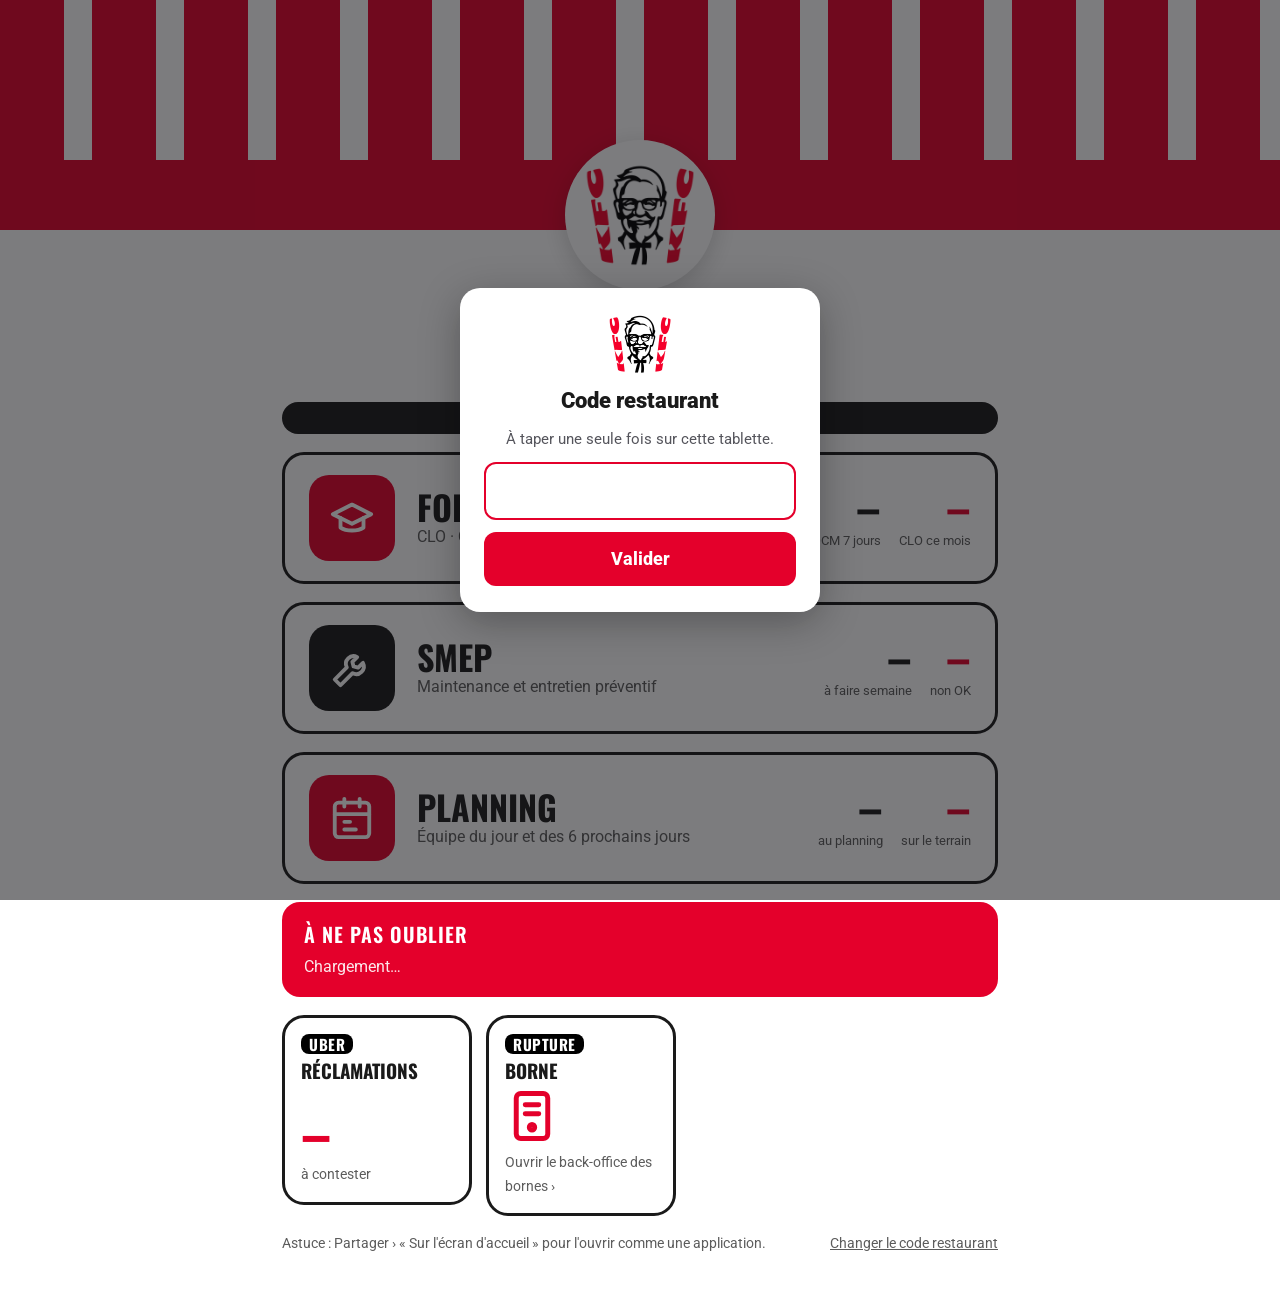
==== index.html @ d0f05116 "Accueil : messages centrés Co-Authored-By: Claude Opus 5.5 <noreply@anthropic.com> Claude-Session: h" ====
<!DOCTYPE html>
<html lang="fr">
<head>
<meta charset="utf-8">
<meta name="viewport" content="width=device-width, initial-scale=1, maximum-scale=1">
<title>Borderouge</title>
<link rel="manifest" href="manifest.webmanifest">
<meta name="theme-color" content="#e4002b">
<meta name="apple-mobile-web-app-capable" content="yes">
<meta name="mobile-web-app-capable" content="yes">
<meta name="apple-mobile-web-app-title" content="Borderouge">
<link rel="apple-touch-icon" href="icon-192.png">
<link rel="icon" href="icon-192.png">
<link rel="preconnect" href="https://fonts.googleapis.com">
<link href="https://fonts.googleapis.com/css2?family=Oswald:wght@500;600;700&family=Roboto:wght@400;500;700&display=swap" rel="stylesheet">
<link rel="stylesheet" href="app.css?v=202611252130">
<style>
  :root { --red:#e4002b; --ink:#1a1a1a; --mut:#5c5c5c; }
  * { box-sizing:border-box; -webkit-tap-highlight-color:transparent; }
  body { margin:0; font:17px/1.4 Roboto, -apple-system, "Segoe UI", Arial, sans-serif; color:var(--ink); background:#fff; -webkit-font-smoothing:antialiased; min-height:100vh; }
  .top { height:230px; background:repeating-linear-gradient(90deg, var(--red) 0 64px, #fff 64px 92px); position:relative; display:flex; align-items:flex-end; justify-content:center; }
  .top::after { content:""; position:absolute; left:0; right:0; bottom:0; height:70px; background:var(--red); }
  .logo { position:relative; z-index:1; width:150px; height:150px; border-radius:50%; background:#fff; display:flex; align-items:center; justify-content:center; margin-bottom:-60px; box-shadow:0 6px 24px rgba(0,0,0,.18); }
  .logo img { width:112px; height:112px; object-fit:contain; }
  .ti { text-align:center; padding:74px 24px 6px; }
  .ti b { display:block; font-family:Oswald, "Arial Narrow", sans-serif; font-weight:700; font-size:44px; text-transform:uppercase; letter-spacing:1px; line-height:1.1; }
  .ti span { color:var(--mut); font-size:16px; }
  main { max-width:760px; margin:0 auto; padding:20px 22px 50px; display:flex; flex-direction:column; gap:18px; }
  .tile { display:flex; align-items:center; gap:22px; background:#fff; border:3px solid var(--ink); border-radius:22px; padding:20px 24px; text-decoration:none; color:inherit; }
  .tile:active { transform:scale(.985); }
  .ic { width:86px; height:86px; border-radius:20px; background:var(--red); display:flex; align-items:center; justify-content:center; flex:none; }
  .ic.k { background:var(--ink); }
  .tx { flex:1; min-width:0; }
  .tx b { display:block; font-family:Oswald, sans-serif; font-weight:700; font-size:34px; text-transform:uppercase; line-height:1.1; }
  .tx span { color:var(--mut); font-size:16px; }
  .nums { display:flex; gap:18px; text-align:right; }
  .nums div b { display:block; font-family:Oswald, sans-serif; font-weight:700; font-size:44px; line-height:1; }
  .nums div span { font-size:13px; color:var(--mut); white-space:nowrap; }
  .nums .r b { color:var(--red); }
  .rem { background:var(--red); color:#fff; border-radius:18px; padding:18px 22px; display:flex; flex-direction:column; gap:8px; }
  .rem h2 { margin:0; font-family:Oswald, sans-serif; font-weight:600; font-size:20px; text-transform:uppercase; letter-spacing:1px; }
  .rem a { color:#fff; text-decoration:none; font-size:16px; display:flex; gap:10px; justify-content:space-between; }
  .rem a i { font-style:normal; font-size:12px; font-weight:700; background:rgba(255,255,255,.2); border-radius:8px; padding:2px 7px; align-self:center; text-transform:uppercase; flex:none; }
  .rem .vide { opacity:.9; font-size:16px; }
  .foot { color:var(--mut); font-size:14px; display:flex; justify-content:space-between; gap:12px; flex-wrap:wrap; }
  .foot button { font:inherit; font-size:14px; background:none; border:0; color:var(--mut); text-decoration:underline; padding:0; }
  .ca { background:var(--ink); color:#fff; border-radius:22px; padding:16px 22px; display:flex; align-items:center; gap:18px; flex-wrap:wrap; }
  .ca .big { flex:1; min-width:200px; }
  .ca .big span, .ca .hi span { display:block; font-size:13px; text-transform:uppercase; letter-spacing:1px; color:#bdbdbd; font-weight:700; }
  .ca .big b { font-family:Oswald, sans-serif; font-weight:700; font-size:50px; line-height:1.05; }
  .ca .big i { font-style:normal; font-size:15px; color:#e6e6e6; display:block; }
  .ca .hi { border-left:2px solid #444; padding-left:18px; }
  .ca .hi b { font-family:Oswald, sans-serif; font-weight:600; font-size:30px; line-height:1.1; }
  .ca .hi i { font-style:normal; font-size:14px; display:block; }
  .ca .up { color:#5fd38a; } .ca .dn { color:#ff7d8f; }
  .ca { cursor:pointer; }
  .ca .more { flex-basis:100%; font-size:13px; color:#bdbdbd; margin-top:-6px; }
  .ca .hrs { flex-basis:100%; display:grid; grid-template-columns:1fr; max-width:560px; gap:4px; border-top:2px solid #444; padding-top:12px; }
  .ca .hrs div { display:grid; grid-template-columns:44px 1fr; align-items:center; gap:8px; font-size:15px; }
  .ca .hrs div b { font-family:Oswald, sans-serif; font-weight:600; font-size:17px; }
  .ca .hrs div span { position:relative; height:22px; display:flex; align-items:center; }
  .ca .hrs div span i { position:absolute; left:0; top:3px; bottom:3px; background:#3a3a3a; border-radius:4px; }
  .ca .hrs div span em { position:relative; font-style:normal; font-weight:700; padding-left:6px; }
  .ca .hrs div.now b { color:var(--red); } .ca .hrs div.now span i { background:var(--red); }
  .msgs { background:#fff; border:3px solid var(--ink); border-radius:22px; overflow:hidden; }
  .msgs .mh { background:var(--ink); color:#fff; font-family:Oswald, sans-serif; font-weight:600; text-transform:uppercase; letter-spacing:1px; font-size:15px; padding:8px 18px; }
  .msgs .m { padding:12px 18px; font-size:18px; line-height:1.35; border-top:1px solid var(--line); white-space:pre-wrap; text-align:center; }
  .msgs .m:first-child { border-top:0; }
  .msgs .m.imp { background:#fdebee; color:#8a0016; font-weight:700; border-left:8px solid var(--red); }
  .msgs .m.imp::before { content:"⚠ "; }
  .minis { display:grid; grid-template-columns:repeat(auto-fill, minmax(190px, 1fr)); gap:14px; }
  .mini { aspect-ratio:1 / 1; gap:8px; border:3px solid var(--ink); border-radius:22px; padding:16px; display:flex; flex-direction:column; justify-content:space-between; background:#fff; cursor:pointer; text-align:left; font:inherit; color:inherit; }
  .mini:active { transform:scale(.98); }
  a.mini { text-decoration:none; }
  .mini { min-width:0; }
  .minis { grid-template-columns:repeat(auto-fill, minmax(170px, 190px)); }
  .mini .lg { display:flex; flex-direction:column; align-items:flex-start; gap:6px; font-family:Oswald, sans-serif; font-weight:700; font-size:19px; line-height:1.1; text-transform:uppercase; max-width:100%; }
  @media (max-width:380px) { .mini .lg { font-size:15px; letter-spacing:0; } .mini .lg em { font-size:13px; } }
  .mini .lg em { font-style:normal; background:#000; color:#fff; border-radius:8px; padding:2px 8px; font-size:15px; letter-spacing:.5px; }
  .mini b { font-family:Oswald, sans-serif; font-weight:700; font-size:54px; line-height:1; }
  .mini b.r { color:var(--red); }
  .mini span { font-size:14px; color:var(--mut); }
  .ov { position:fixed; inset:0; background:rgba(0,0,0,.45); z-index:50; display:flex; justify-content:center; align-items:flex-start; overflow:auto; padding:24px 14px; }
  .ov[hidden] { display:none; }
  .ov .pn { background:#fff; border-radius:22px; max-width:900px; width:100%; overflow:hidden; }
  .ov .hd { background:#000; color:#fff; padding:14px 20px; display:flex; align-items:center; gap:12px; position:sticky; top:0; }
  .ov .hd b { font-family:Oswald, sans-serif; font-size:24px; text-transform:uppercase; flex:1; }
  .ov .hd button { font:inherit; font-size:28px; line-height:1; background:none; border:0; color:#fff; cursor:pointer; }
  .ov .sb { padding:12px 20px 0; color:var(--mut); font-size:14px; }
  .ov .cards { padding:12px 20px 20px; display:grid; grid-template-columns:repeat(auto-fill, minmax(250px, 1fr)); gap:12px; }
  .cd { border:2px solid #cfcfcf; border-radius:14px; overflow:hidden; }
  .cd .h { background:#f1f1f1; border-left:6px solid var(--red); padding:8px 12px; display:flex; align-items:baseline; justify-content:space-between; gap:8px; }
  .cd .h b { font-family:Oswald, sans-serif; font-size:28px; letter-spacing:1px; }
  .cd .h span { font-size:13px; color:#555; text-align:right; }
  .cd ul { margin:0; padding:10px 12px 12px 30px; font-size:16px; line-height:1.35; }
  .cd .k { font-size:12px; color:var(--mut); padding:0 12px 10px; }
  .cd .k.urg { color:var(--red); font-weight:700; }
  .cd { cursor:pointer; position:relative; }
  .cd:active { transform:scale(.985); }
  .cd .ph { display:flex; align-items:center; gap:8px; margin:0 12px 12px; padding:9px 12px; border-radius:12px; background:var(--ink); color:#fff; font-weight:700; font-size:15px; }
  .cd .ph.ok { background:#137a37; } .cd .ph.att { background:#777; } .cd .ph.err { background:var(--red); }
  .cd .ph svg { flex:none; }
  .ov .vide { padding:30px; text-align:center; color:var(--mut); }
  @media (max-width:600px) { .ca .big b { font-size:40px; } .ca .hi { border-left:0; padding-left:0; } .minis { grid-template-columns:1fr 1fr; } .mini { padding:12px; } .mini b { font-size:40px; } .mini span { font-size:13px; } .top { height:180px; } .logo { width:120px; height:120px; } .logo img { width:90px; height:90px; } .nums { display:none; } .tx b { font-size:28px; } .ic { width:64px; height:64px; } }
</style>
<script src="config.js?v=202611252130"></script>
<script src="app.js?v=202611252130"></script>
</head>
<body>
<div class="top"><div class="logo"><img src="logo.png" alt="KFC"></div></div>
<div class="ti"><b>Borderouge</b><span id="date"></span></div>
<main>
  <section class="msgs" id="msgs" hidden></section>
  <section class="ca" id="ca" hidden></section>
  <a class="tile" href="formation.html">
    <div class="ic"><svg width="46" height="46" viewBox="0 0 24 24" fill="none" stroke="#fff" stroke-width="2" stroke-linecap="round" stroke-linejoin="round" aria-hidden="true"><path d="M22 10 12 5 2 10l10 5 10-5Z"/><path d="M6 12v5c3 2 9 2 12 0v-5"/></svg></div>
    <div class="tx"><b>Formation</b><span>CLO · QCM · suivi</span></div>
    <div class="nums"><div><b id="f-qcm">–</b><span>QCM 7 jours</span></div><div class="r"><b id="f-clo">–</b><span>CLO ce mois</span></div></div>
  </a>
  <a class="tile" href="smep.html">
    <div class="ic k"><svg width="46" height="46" viewBox="0 0 24 24" fill="none" stroke="#fff" stroke-width="2" stroke-linecap="round" stroke-linejoin="round" aria-hidden="true"><path d="M14.7 6.3a4 4 0 0 0-5.4 5.4L3 18l3 3 6.3-6.3a4 4 0 0 0 5.4-5.4l-2.5 2.5-2.4-.6-.6-2.4 2.5-2.5Z"/></svg></div>
    <div class="tx"><b>SMEP</b><span>Maintenance et entretien préventif</span></div>
    <div class="nums"><div><b id="s-sem">–</b><span>à faire semaine</span></div><div class="r"><b id="s-ko">–</b><span>non OK</span></div></div>
  </a>
  <a class="tile" href="planning.html">
    <div class="ic"><svg width="46" height="46" viewBox="0 0 24 24" fill="none" stroke="#fff" stroke-width="2" stroke-linecap="round" stroke-linejoin="round" aria-hidden="true"><rect x="3" y="4" width="18" height="18" rx="2"/><path d="M16 2v4M8 2v4M3 10h18M8 14h3M8 18h6"/></svg></div>
    <div class="tx"><b>Planning</b><span id="p-sous">Équipe du jour et des 6 prochains jours</span></div>
    <div class="nums"><div><b id="p-tot">–</b><span>au planning</span></div><div class="r"><b id="p-now">–</b><span>sur le terrain</span></div></div>
  </a>
  <section class="rem" aria-live="polite"><h2>À ne pas oublier</h2><div id="rem"><div class="vide">Chargement…</div></div></section>
  <div class="minis">
    <button type="button" class="mini" id="uber" title="Commandes Uber à refaire et photographier pour contester">
      <div class="lg"><em>Uber</em> Réclamations</div>
      <div><b class="r" id="u-n">–</b><br><span id="u-sous">à contester</span></div>
    </button>
    <a class="mini" href="http://10.97.57.79:53521/fr/Dashboard/Login" target="_blank" rel="noopener" title="Gestion des ruptures sur les bornes (fonctionne sur le wifi du restaurant)">
      <div class="lg"><em>Rupture</em> Borne</div>
      <div><svg width="54" height="54" viewBox="0 0 24 24" fill="none" stroke="#e4002b" stroke-width="2.2" stroke-linecap="round" stroke-linejoin="round" aria-hidden="true"><rect x="5" y="2" width="14" height="20" rx="2"/><path d="M9 7h6M9 11h6"/><circle cx="12" cy="17" r="1.2"/></svg><br><span>Ouvrir le back-office des bornes ›</span></div>
    </a>
  </div>
  <div class="ov" id="ov-uber" hidden><div class="pn" role="dialog" aria-label="Réclamations Uber à contester">
    <div class="hd"><b>Uber · commandes à refaire</b><button type="button" id="ov-x" aria-label="Fermer">×</button></div>
    <div class="sb" id="ov-sb"></div><div class="cards" id="ov-cards"></div>
    <input type="file" id="ov-cam" accept="image/*" capture="environment" hidden>
  </div></div>
  <div class="foot">
    <span>Astuce : Partager › « Sur l'écran d'accueil » pour l'ouvrir comme une application.</span>
    <button type="button" id="oubli">Changer le code restaurant</button>
  </div>
</main>
<script>
(function () {
  var MOIS = ['janvier', 'février', 'mars', 'avril', 'mai', 'juin', 'juillet', 'août', 'septembre', 'octobre', 'novembre', 'décembre'];
  var JOURS = ['Dimanche', 'Lundi', 'Mardi', 'Mercredi', 'Jeudi', 'Vendredi', 'Samedi'];
  function pad(n) { return (n < 10 ? '0' : '') + n; }
  function semaine(d) { var t = new Date(Date.UTC(d.getFullYear(), d.getMonth(), d.getDate())), j = t.getUTCDay() || 7; t.setUTCDate(t.getUTCDate() + 4 - j); var y0 = new Date(Date.UTC(t.getUTCFullYear(), 0, 1)); return t.getUTCFullYear() + '-W' + pad(Math.ceil(((t - y0) / 86400000 + 1) / 7)); }
  var now = new Date(), wk = semaine(now), ym = now.getFullYear() + '-' + pad(now.getMonth() + 1);
  document.getElementById('date').textContent = JOURS[now.getDay()] + ' ' + now.getDate() + ' ' + MOIS[now.getMonth()] + ' · semaine ' + (+wk.split('W')[1]);
  document.getElementById('oubli').onclick = function () { BR.oublierCode(); alert('Le code sera redemandé à la prochaine ouverture.'); };
  var REM = { smep: [], formation: [] };
  function el(t, c, x) { var e = document.createElement(t); if (c) e.className = c; if (x != null) e.textContent = x; return e; }
  function rendreRem() {
    var box = document.getElementById('rem'); box.innerHTML = '';
    var L = REM.smep.concat(REM.formation);
    if (!L.length) { box.append(el('div', 'vide', 'Rien de particulier.')); return; }
    L.slice(0, 6).forEach(function (r) { var a = el('a'); a.href = r.h; a.append(el('span', '', '• ' + r.t), el('i', '', r.src)); box.append(a); });
  }
  // SMEP : tâches de la semaine restantes, points non OK, aire de jeux, récurrentes du mois
  BR.charge('smep', 'getData', function (D) {
    var bon = function (r) { return r.res === 'OK' || r.st === 'Corrigé'; };
    var nc = function (code, per) { var L = D.rows.filter(function (r) { return r.code === code && r.p <= per; }).sort(function (a, b) { return a.p === b.p ? (a.ts < b.ts ? -1 : 1) : (a.p < b.p ? -1 : 1); }); var l = L[L.length - 1]; return !!(l && l.res === 'Non concerné'); };
    var restant = D.cat.H.filter(function (t) { return !nc(t.code, wk) && !D.rows.some(function (r) { return r.code === t.code && r.p === wk && bon(r); }); }).length;
    var ko = D.rows.filter(function (r) { return r.res === 'Pas OK' && r.st !== 'Corrigé'; });
    document.getElementById('s-sem').textContent = restant;
    document.getElementById('s-ko').textContent = ko.length;
    var R = ko.slice(-3).reverse().map(function (r) { return { t: r.app + ' : ' + r.t + ' — ' + (r.st || 'à traiter'), src: 'SMEP', h: 'smep.html' }; });
    if (!D.rows.some(function (r) { return r.f === 'Aire de jeux (mensuel)' && r.p === ym; }) && !(D.cat.A.length && D.cat.A.every(function (p) { return nc(p.code, ym); }))) R.push({ t: 'Aire de jeux : contrôle mensuel pas encore fait', src: 'SMEP', h: 'smep.html' });
    var m = now.getMonth() + 1, rec = D.rec.filter(function (r) { return r.mois.indexOf(m) >= 0 && !nc(r.code, ym) && !D.rows.some(function (x) { return x.code === r.code && x.p === ym && bon(x); }); });
    if (rec.length) R.push({ t: rec.length + ' tâche' + (rec.length > 1 ? 's' : '') + ' récurrente' + (rec.length > 1 ? 's' : '') + ' prévue' + (rec.length > 1 ? 's' : '') + ' ce mois', src: 'SMEP', h: 'smep.html' });
    REM.smep = R; rendreRem();
  }).catch(function (e) { document.getElementById('s-sem').textContent = '?'; REM.smep = [{ t: 'SMEP : ' + e.message, src: 'SMEP', h: 'smep.html' }]; rendreRem(); });
  // Formation : QCM des 7 derniers jours, CLO du mois, CLO commencées, QCM ratés
  function dFr(s) { var p = String(s).split('/'); return p.length === 3 ? new Date(+p[2] < 100 ? 2000 + +p[2] : +p[2], +p[1] - 1, +p[0]) : null; }
  BR.charge('formation', 'getInit', function (D) {
    var j7 = new Date(now); j7.setDate(j7.getDate() - 7);
    var q7 = (D.histQcm || []).filter(function (x) { var d = dFr(x.date); return d && d >= j7; });
    var cm = (D.hist || []).filter(function (x) { var d = dFr(x.date); return d && d.getMonth() === now.getMonth() && d.getFullYear() === now.getFullYear(); });
    document.getElementById('f-qcm').textContent = q7.length;
    document.getElementById('f-clo').textContent = cm.length;
    var R = (D.brouillons || []).slice(0, 2).map(function (b) { var p = b.cle.split('|'); return { t: 'CLO ' + p[2] + ' de ' + p[1] + ' ' + p[0] + ' commencée — à terminer', src: 'Formation', h: 'formation.html' }; });
    q7.filter(function (x) { return x.res === 'Raté'; }).slice(0, 2).forEach(function (x) { R.push({ t: 'QCM ' + x.qcm + ' raté par ' + x.prenom + ' ' + x.nom + ' (' + String(x.date).slice(0, 5) + ') — à repasser', src: 'Formation', h: 'formation.html' }); });
    REM.formation = R; rendreRem();
  }).catch(function (e) { document.getElementById('f-qcm').textContent = '?'; REM.formation = [{ t: 'Formation : ' + e.message, src: 'Formation', h: 'formation.html' }]; rendreRem(); });
  // CA du jour et réclamations Uber (envoyés par le TDB dans l'onglet « Infos app »)
  var EUR = function (v) { return Math.round(v).toLocaleString('fr-FR') + ' €'; }, PCT = function (a, b) { var p = (a / b - 1) * 100; return (p >= 0 ? '+' : '−') + Math.abs(p).toFixed(1).replace('.', ',') + ' %'; };
  var UB = [], OUV = false, INF = null;
  function rendreInfos(I) {
    INF = I;
    // messages du directeur (encart « Messages pour l'app » de l'accueil du TDB) : ceux du jour
    var tj = now.getFullYear() + '-' + pad(now.getMonth() + 1) + '-' + pad(now.getDate()), wd = ['dim', 'lun', 'mar', 'mer', 'jeu', 'ven', 'sam'][now.getDay()], mb = document.getElementById('msgs');
    var M = (I && I.msgs || []).filter(function (m) { return m.du <= tj && tj <= m.au && (!m.j || !m.j.length || m.j.indexOf(wd) >= 0); }).sort(function (a, b) { return (b.imp ? 1 : 0) - (a.imp ? 1 : 0); });
    mb.innerHTML = ''; mb.hidden = !M.length;
    if (M.length) { M.forEach(function (m) { mb.append(el('div', 'm' + (m.imp ? ' imp' : ''), m.t)); }); }
    var t = now.getFullYear() + '-' + pad(now.getMonth() + 1) + '-' + pad(now.getDate()), box = document.getElementById('ca');
    var C = I && I.ca && I.ca.date === t ? I.ca : null; box.innerHTML = ''; box.hidden = !C;
    if (C) {
      var g = el('div', 'big'); g.append(el('span', '', "CA prévu aujourd'hui"), el('b', '', C.prev != null ? EUR(C.prev) : '—'));
      if (C.n1) { var i = el('i', '', 'N-1 même jour : ' + EUR(C.n1) + (C.prev ? ' (' + PCT(C.prev, C.n1) + ')' : '')); g.append(i); }
      box.append(g);
      var H = C.hier || {}; if (H.ca != null) { var h = el('div', 'hi'); h.append(el('span', '', 'Hier, réalisé'), el('b', '', EUR(H.ca)));
        if (H.prev) { var x = el('i', H.ca >= H.prev ? 'up' : 'dn', (H.ca >= H.prev ? '▲ ' : '▼ ') + PCT(H.ca, H.prev) + ' vs prévu (' + EUR(H.prev) + ')'); h.append(x); }
        if (H.n1) h.append(el('i', '', PCT(H.ca, H.n1) + ' vs N-1'));
        box.append(h); }
      if (C.h && C.h.length) {
        box.append(el('div', 'more', OUV ? '▴ Masquer la répartition' : '▾ Touche pour voir le CA prévu heure par heure'));
        if (OUV) { var hr = el('div', 'hrs'), mx = Math.max.apply(null, C.h.map(function (x) { return x[1]; })), hn = new Date().getHours();
          C.h.forEach(function (x) { var r = el('div', +x[0] === hn ? 'now' : ''), sp = el('span'), i = el('i'); i.style.width = Math.round(x[1] / mx * 100) + '%'; sp.append(i, el('em', '', EUR(x[1]))); r.append(el('b', '', +x[0] + 'h'), sp); hr.append(r); });
          box.append(hr); }
      }
    }
    var R = I && I.recla ? I.recla.list || [] : []; UB = R;
    var tot = R.reduce(function (a, r) { return a + (r.m || 0); }, 0);
    document.getElementById('u-n').textContent = R.length;
    document.getElementById('u-sous').textContent = R.length ? 'à contester · ' + tot.toFixed(2).replace('.', ',') + ' € retenus' : 'rien à contester';
    document.getElementById('ov-sb').textContent = I && I.maj ? 'Liste envoyée par le TDB le ' + I.maj + (I.recla && I.recla.releve ? ' · relevé Uber du ' + I.recla.releve.split('-').reverse().join('/') : '') + '. La plus ancienne en premier. Touche une commande pour la photographier : la photo part dans le Drive (Réclamation UBER) avec le n° de commande.' : '';
  }
  function ouvrirUber() {
    var c = document.getElementById('ov-cards'), j0 = new Date(now.getFullYear(), now.getMonth(), now.getDate()); c.innerHTML = '';
    if (!UB.length) c.append(el('div', 'vide', 'Aucune réclamation à contester.'));
    UB.forEach(function (r) {
      var d = r.d.split('-'), cd = el('div', 'cd'), h = el('div', 'h');
      h.append(el('b', '', r.id), el('span', '', d[2] + '/' + d[1] + ' · ' + (r.h || '') + (r.m ? ' · ' + r.m.toFixed(2).replace('.', ',') + ' €' : '')));
      var ul = el('ul'); [].concat(r.b || []).forEach(function (x) { ul.append(el('li', '', x)); });
      var lim = new Date(+d[0], +d[1] - 1, +d[2] + 30), rest = Math.round((lim - j0) / 864e5);
      cd.append(h, ul, el('div', 'k' + (rest <= 5 ? ' urg' : ''), (r.k ? r.k + ' · ' : '') + (rest <= 0 ? 'dernier jour pour contester' : 'encore ' + rest + ' jour' + (rest > 1 ? 's' : '') + ' pour contester')));
      var ph = el('div', 'ph'); cd.append(ph); majPh(ph, r.id); cd.onclick = function () { photo(r.id, ph); };
      c.append(cd);
    });
    document.getElementById('ov-uber').hidden = false; document.body.style.overflow = 'hidden';
  }
  // Photo d'une commande refaite : appareil photo → réduite à 1600 px → script CLO LENBOR → Drive « Réclamation UBER » (titre = n° de commande)
  var CAM = '<svg width="20" height="20" viewBox="0 0 24 24" fill="none" stroke="currentColor" stroke-width="2" stroke-linecap="round" stroke-linejoin="round"><path d="M14.5 4h-5L7 7H4a2 2 0 0 0-2 2v9a2 2 0 0 0 2 2h16a2 2 0 0 0 2-2V9a2 2 0 0 0-2-2h-3l-2.5-3z"/><circle cx="12" cy="13" r="3.5"/></svg>';
  function nbPh(id) { try { return (JSON.parse(localStorage.getItem('br_photos') || '{}'))[id] || 0; } catch (e) { return 0; } }
  function addPh(id) { try { var o = JSON.parse(localStorage.getItem('br_photos') || '{}'); o[id] = (o[id] || 0) + 1; localStorage.setItem('br_photos', JSON.stringify(o)); } catch (e) {} }
  function majPh(ph, id, etat, txt) { var n = nbPh(id); ph.className = 'ph' + (etat ? ' ' + etat : n ? ' ok' : '');
    ph.innerHTML = CAM; ph.append(document.createTextNode(txt || (n ? n + ' photo' + (n > 1 ? 's' : '') + ' enregistrée' + (n > 1 ? 's' : '') + ' · en reprendre une' : 'Prendre la photo'))); }
  function reduire(f) { return new Promise(function (ok, ko) { var u = URL.createObjectURL(f), im = new Image();
    im.onload = function () { var k = Math.min(1, 1600 / Math.max(im.width, im.height)), c = document.createElement('canvas'); c.width = Math.round(im.width * k); c.height = Math.round(im.height * k);
      c.getContext('2d').drawImage(im, 0, 0, c.width, c.height); URL.revokeObjectURL(u); ok(c.toDataURL('image/jpeg', 0.82)); };
    im.onerror = function () { URL.revokeObjectURL(u); ko(new Error('photo illisible')); }; im.src = u; }); }
  function photo(id, ph) { if (ph.classList.contains('att')) return; var inp = document.getElementById('ov-cam'); inp.value = '';
    inp.onchange = function () { var f = inp.files && inp.files[0]; if (!f) return; majPh(ph, id, 'att', 'Envoi de la photo…');
      reduire(f).then(function (data) { return BR.srv('formation', 'enregistrerPhoto', { id: id, data: data }); })
        .then(function (r) { addPh(id); majPh(ph, id, 'ok', '✓ ' + (r && r.nom ? r.nom : 'Photo') + ' enregistrée dans le Drive'); setTimeout(function () { majPh(ph, id); }, 4000); })
        .catch(function (e) { majPh(ph, id, 'err', /Fonction inconnue/.test(e.message) ? 'Script CLO LENBOR à mettre à jour (photos)' : 'Pas enregistrée : ' + e.message + ' — touche pour réessayer'); }); };
    inp.click(); }
  function fermerUber() { document.getElementById('ov-uber').hidden = true; document.body.style.overflow = ''; }
  document.getElementById('ca').onclick = function () { OUV = !OUV; rendreInfos(INF); };
  document.getElementById('uber').onclick = ouvrirUber; document.getElementById('ov-x').onclick = fermerUber;
  document.getElementById('ov-uber').onclick = function (e) { if (e.target === this) fermerUber(); };
  // Planning (envoyé par le TDB) : personnes au planning aujourd'hui et sur le terrain maintenant
  BR.charge('formation', 'getPlanning', function (D) {
    rendreInfos(D.infos);
    var t = now.getFullYear() + '-' + pad(now.getMonth() + 1) + '-' + pad(now.getDate()), d = new Date(), m = d.getHours() * 60 + d.getMinutes(); if (m < 300) m += 1440;
    var J = (D.rows || []).filter(function (r) { return r.date === t && (r.statut === 'travail' || r.statut === 'Synergy'); });
    var hm = function (h, mi) { h = +h; return (h < 6 ? h + 24 : h) * 60 + +mi; };
    var sur = J.filter(function (r) { return r.statut !== 'Synergy' && String(r.h).split('/').some(function (s) { var x = s.match(/(\d{1,2}):(\d{2})\D+(\d{1,2}):(\d{2})/); if (!x) return false; var a = hm(x[1], x[2]), z = hm(x[3], x[4]); if (z <= a) z += 1440; return m >= a && m < z; }); });
    document.getElementById('p-tot').textContent = J.length; document.getElementById('p-now').textContent = sur.length;
    var E = J.filter(function (r) { return r.type === 'enca'; }).map(function (r) { return r.nom; });
    if (E.length) document.getElementById('p-sous').textContent = 'Encadrants : ' + E.join(', ');
  }).catch(function () { document.getElementById('p-tot').textContent = '?'; });
})();
</script>
</body>
</html>
---- app.css ----
/* Éléments communs ajoutés par app.js */
.br-home { display:inline-flex; align-items:center; justify-content:center; width:44px; height:44px; border-radius:12px; background:#f3f3f5; color:#111114; font-size:30px; font-weight:700; text-decoration:none; line-height:1; margin-right:-4px; flex:none; }
.br-home:active { background:#e4002b; color:#fff; }
#br-code { position:fixed; inset:0; background:rgba(17,17,20,.55); z-index:100; display:flex; align-items:center; justify-content:center; padding:20px; font-family:-apple-system, "Segoe UI", Roboto, Arial, sans-serif; }
#br-code form { background:#fff; border-radius:20px; padding:26px 24px; width:min(360px, 100%); display:flex; flex-direction:column; gap:12px; align-items:center; text-align:center; box-shadow:0 10px 40px rgba(0,0,0,.3); }
#br-code img { width:64px; }
#br-code b { font-size:22px; font-weight:900; }
#br-code p { margin:0; color:#55555c; font-size:15px; }
#br-code input { width:100%; font:inherit; font-size:22px; text-align:center; letter-spacing:4px; padding:12px; border:2px solid #e2e2e6; border-radius:12px; outline:none; }
#br-code input:focus { border-color:#e4002b; }
#br-code button { width:100%; font:inherit; font-size:18px; font-weight:800; padding:14px; border:0; border-radius:12px; background:#e4002b; color:#fff; }
@media print { .br-home, #br-code { display:none !important; } }
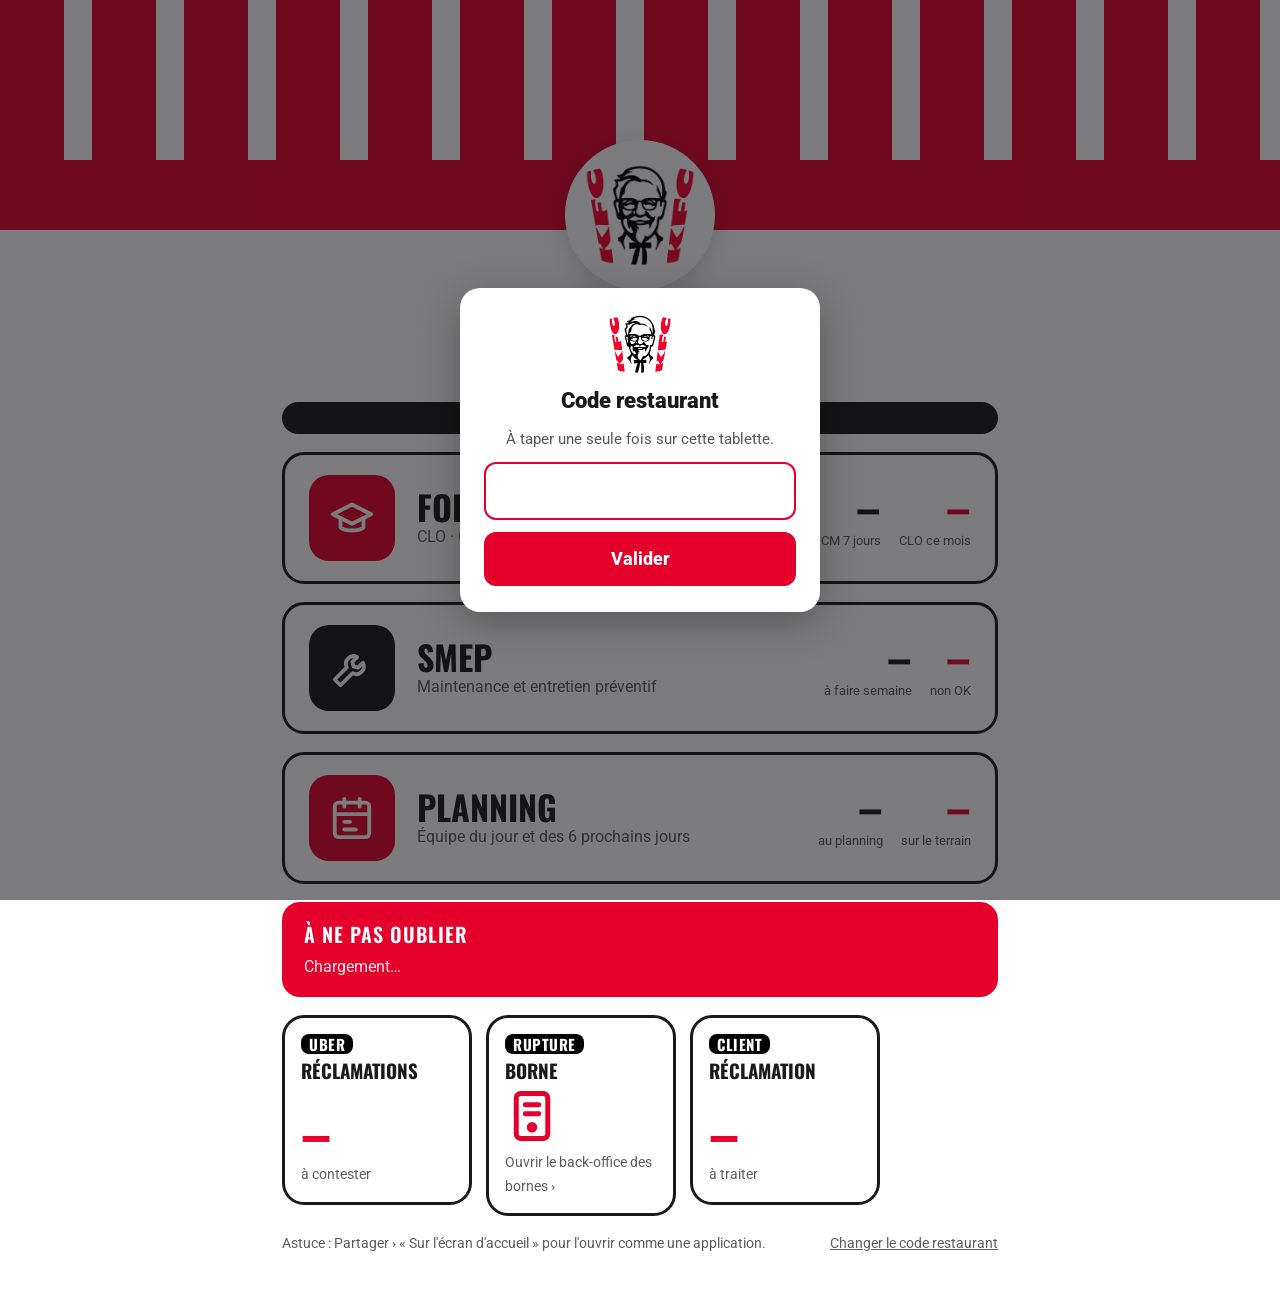
==== commit 34de8bda: "Réclamations clients : case sur l'accueil, saisie, liste et « client revenu » Co-Authored-By: Claude" ====
--- a/index.html
+++ b/index.html
@@ -137,6 +137,10 @@
       <div class="lg"><em>Rupture</em> Borne</div>
       <div><svg width="54" height="54" viewBox="0 0 24 24" fill="none" stroke="#e4002b" stroke-width="2.2" stroke-linecap="round" stroke-linejoin="round" aria-hidden="true"><rect x="5" y="2" width="14" height="20" rx="2"/><path d="M9 7h6M9 11h6"/><circle cx="12" cy="17" r="1.2"/></svg><br><span>Ouvrir le back-office des bornes ›</span></div>
     </a>
+    <a class="mini" href="reclamations.html" title="Réclamations des clients qui contactent le restaurant">
+      <div class="lg"><em>Client</em> Réclamation</div>
+      <div><b class="r" id="rc-n">–</b><br><span id="rc-sous">à traiter</span></div>
+    </a>
   </div>
   <div class="ov" id="ov-uber" hidden><div class="pn" role="dialog" aria-label="Réclamations Uber à contester">
     <div class="hd"><b>Uber · commandes à refaire</b><button type="button" id="ov-x" aria-label="Fermer">×</button></div>
@@ -258,6 +262,10 @@
   document.getElementById('ca').onclick = function () { OUV = !OUV; rendreInfos(INF); };
   document.getElementById('uber').onclick = ouvrirUber; document.getElementById('ov-x').onclick = fermerUber;
   document.getElementById('ov-uber').onclick = function (e) { if (e.target === this) fermerUber(); };
+  // Réclamations des clients : nombre à traiter (client pas encore revenu)
+  BR.charge('formation', 'getReclas', function (L) { var n = (L || []).filter(function (r) { return !r.revenu; }).length;
+    document.getElementById('rc-n').textContent = n; document.getElementById('rc-sous').textContent = n ? 'à traiter (client pas revenu)' : 'rien à traiter'; })
+    .catch(function () { document.getElementById('rc-n').textContent = '+'; document.getElementById('rc-sous').textContent = 'saisir une réclamation'; });
   // Planning (envoyé par le TDB) : personnes au planning aujourd'hui et sur le terrain maintenant
   BR.charge('formation', 'getPlanning', function (D) {
     rendreInfos(D.infos);
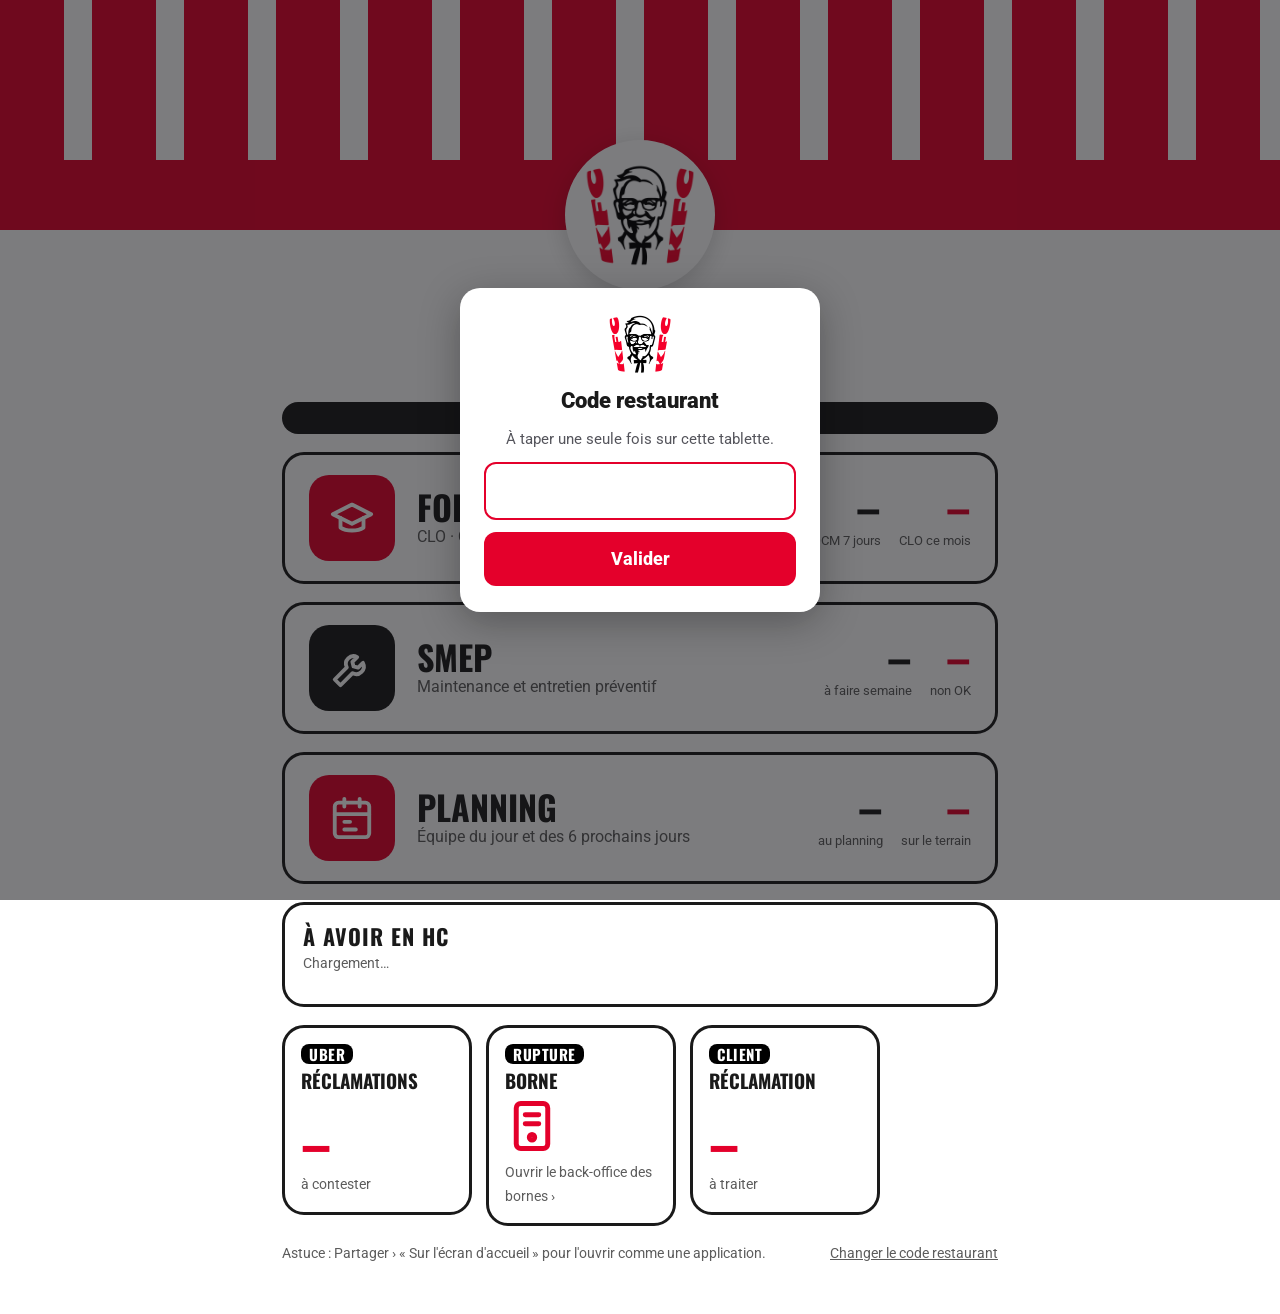
==== commit 901979d8: "Accueil : « À avoir en HC » (1 h 30, segments MMX) à la place de « À ne pas oublier » Co-Authored-By" ====
--- a/index.html
+++ b/index.html
@@ -42,6 +42,16 @@
   .rem a { color:#fff; text-decoration:none; font-size:16px; display:flex; gap:10px; justify-content:space-between; }
   .rem a i { font-style:normal; font-size:12px; font-weight:700; background:rgba(255,255,255,.2); border-radius:8px; padding:2px 7px; align-self:center; text-transform:uppercase; flex:none; }
   .rem .vide { opacity:.9; font-size:16px; }
+  .hc { background:#fff; border:3px solid var(--ink); border-radius:22px; padding:16px 18px 18px; }
+  .hc h2 { margin:0; font-family:Oswald, sans-serif; font-weight:700; font-size:22px; text-transform:uppercase; letter-spacing:1px; }
+  .hc-s { font-size:14px; color:var(--mut); margin:2px 0 12px; }
+  .hc-g { display:grid; grid-template-columns:repeat(5, 1fr); gap:10px; }
+  .hc-p { border-radius:14px; background:#f6f6f6; border-top:8px solid var(--c); padding:10px 8px 12px; text-align:center; }
+  .hc-p span { display:block; font-size:12.5px; font-weight:700; text-transform:uppercase; letter-spacing:.5px; color:#444; }
+  .hc-p b { display:block; font-family:Oswald, sans-serif; font-weight:700; font-size:44px; line-height:1.05; color:var(--ink); }
+  .hc-p em { display:block; font-style:normal; font-size:13px; color:#444; font-weight:700; }
+  .hc-p small { display:block; font-size:11.5px; color:var(--mut); }
+  @media (max-width:600px) { .hc-g { grid-template-columns:repeat(3, 1fr); } .hc-p b { font-size:36px; } }
   .foot { color:var(--mut); font-size:14px; display:flex; justify-content:space-between; gap:12px; flex-wrap:wrap; }
   .foot button { font:inherit; font-size:14px; background:none; border:0; color:var(--mut); text-decoration:underline; padding:0; }
   .ca { background:var(--ink); color:#fff; border-radius:22px; padding:16px 22px; display:flex; align-items:center; gap:18px; flex-wrap:wrap; }
@@ -127,7 +137,7 @@
     <div class="tx"><b>Planning</b><span id="p-sous">Équipe du jour et des 6 prochains jours</span></div>
     <div class="nums"><div><b id="p-tot">–</b><span>au planning</span></div><div class="r"><b id="p-now">–</b><span>sur le terrain</span></div></div>
   </a>
-  <section class="rem" aria-live="polite"><h2>À ne pas oublier</h2><div id="rem"><div class="vide">Chargement…</div></div></section>
+  <section class="hc" id="hc" aria-live="polite"><h2>À avoir en HC</h2><div class="hc-s" id="hc-s">Chargement…</div><div class="hc-g" id="hc-g"></div></section>
   <div class="minis">
     <button type="button" class="mini" id="uber" title="Commandes Uber à refaire et photographier pour contester">
       <div class="lg"><em>Uber</em> Réclamations</div>
@@ -164,7 +174,7 @@
   var REM = { smep: [], formation: [] };
   function el(t, c, x) { var e = document.createElement(t); if (c) e.className = c; if (x != null) e.textContent = x; return e; }
   function rendreRem() {
-    var box = document.getElementById('rem'); box.innerHTML = '';
+    var box = document.getElementById('rem'); if (!box) return; box.innerHTML = '';
     var L = REM.smep.concat(REM.formation);
     if (!L.length) { box.append(el('div', 'vide', 'Rien de particulier.')); return; }
     L.slice(0, 6).forEach(function (r) { var a = el('a'); a.href = r.h; a.append(el('span', '', '• ' + r.t), el('i', '', r.src)); box.append(a); });
@@ -198,8 +208,29 @@
   // CA du jour et réclamations Uber (envoyés par le TDB dans l'onglet « Infos app »)
   var EUR = function (v) { return Math.round(v).toLocaleString('fr-FR') + ' €'; }, PCT = function (a, b) { var p = (a / b - 1) * 100; return (p >= 0 ? '+' : '−') + Math.abs(p).toFixed(1).replace('.', ',') + ' %'; };
   var UB = [], OUV = false, INF = null;
+  // Quantités à avoir en HC pour tenir 1 h 30 (TDB : conso /1000 par segment × CA du segment, moyenne des 3 derniers mêmes jours, ramenée au CA prévu)
+  var HCP = [['tenders', 'Tenders', '#b5763a', 36], ['wings', 'Hot Wings', '#ffd23f', 60], ['filetOR', 'Filet OR', '#3d8bff', 0], ['zinger', 'Zinger', '#ff4d6d', 0], ['mini', 'Mini filet', '#b26bff', 0]];
+  function rendreHC() {
+    var I = INF, sec = document.getElementById('hc'), sub = document.getElementById('hc-s'), g = document.getElementById('hc-g');
+    var d = new Date(), tj = d.getFullYear() + '-' + pad(d.getMonth() + 1) + '-' + pad(d.getDate()), H = I && I.hc;
+    var m = d.getHours() * 60 + d.getMinutes(); if (d.getHours() < 5) { m += 1440; var y = new Date(d); y.setDate(y.getDate() - 1); tj = y.getFullYear() + '-' + pad(y.getMonth() + 1) + '-' + pad(y.getDate()); }
+    g.innerHTML = '';
+    if (!H || H.date !== tj || !H.segs) { sub.textContent = 'Pas encore de données pour aujourd’hui (envoyées par le TDB).'; return; }
+    var fin = H.segs[H.segs.length - 1].b;
+    if (m >= fin) { sub.textContent = 'Restaurant fermé.'; return; }
+    var w0 = Math.max(m, H.segs[0].a), w1 = w0 + 90, hm = function (x) { x = x % 1440; return Math.floor(x / 60) + 'h' + pad(x % 60); };
+    sub.textContent = (m < H.segs[0].a ? 'Pour l’ouverture : de ' : 'Pour tenir 1 h 30 : de ') + hm(w0) + ' à ' + hm(Math.min(w1, fin)) + ' · ' + (H.src.length > 1 ? 'moyenne des ' + H.src.length + ' derniers ' + ['dimanches', 'lundis', 'mardis', 'mercredis', 'jeudis', 'vendredis', 'samedis'][d.getHours() < 5 ? (d.getDay() + 6) % 7 : d.getDay()] : 'même jour la semaine dernière') + ', ramené au CA prévu';
+    HCP.forEach(function (p) {
+      var q = 0; H.segs.forEach(function (s) { var o = Math.min(s.b, w1) - Math.max(s.a, w0); if (o > 0) q += (s.q[p[0]] || 0) * o / (s.b - s.a); });
+      var c = el('div', 'hc-p'); c.style.setProperty('--c', p[2]); c.append(el('span', '', p[1]));
+      if (p[3]) { var sacs = Math.ceil(q / p[3] * 10) / 10; c.append(el('b', '', String(sacs).replace('.', ',')), el('em', '', sacs > 1 ? 'sacs' : 'sac'), el('small', '', '≈ ' + Math.ceil(q) + ' pcs')); }
+      else c.append(el('b', '', Math.ceil(q)), el('em', '', 'pcs'));
+      g.append(c);
+    });
+  }
+  setInterval(rendreHC, 60000);
   function rendreInfos(I) {
-    INF = I;
+    INF = I; rendreHC();
     // messages du directeur (encart « Messages pour l'app » de l'accueil du TDB) : ceux du jour
     var tj = now.getFullYear() + '-' + pad(now.getMonth() + 1) + '-' + pad(now.getDate()), wd = ['dim', 'lun', 'mar', 'mer', 'jeu', 'ven', 'sam'][now.getDay()], mb = document.getElementById('msgs');
     var M = (I && I.msgs || []).filter(function (m) { return m.du <= tj && tj <= m.au && (!m.j || !m.j.length || m.j.indexOf(wd) >= 0); }).sort(function (a, b) { return (b.imp ? 1 : 0) - (a.imp ? 1 : 0); });
@@ -276,7 +307,7 @@
     document.getElementById('p-tot').textContent = J.length; document.getElementById('p-now').textContent = sur.length;
     var E = J.filter(function (r) { return r.type === 'enca'; }).map(function (r) { return r.nom; });
     if (E.length) document.getElementById('p-sous').textContent = 'Encadrants : ' + E.join(', ');
-  }).catch(function () { document.getElementById('p-tot').textContent = '?'; });
+  }).catch(function () { document.getElementById('p-tot').textContent = '?'; if (!INF) document.getElementById('hc-s').textContent = 'Données indisponibles pour le moment.'; });
 })();
 </script>
 </body>
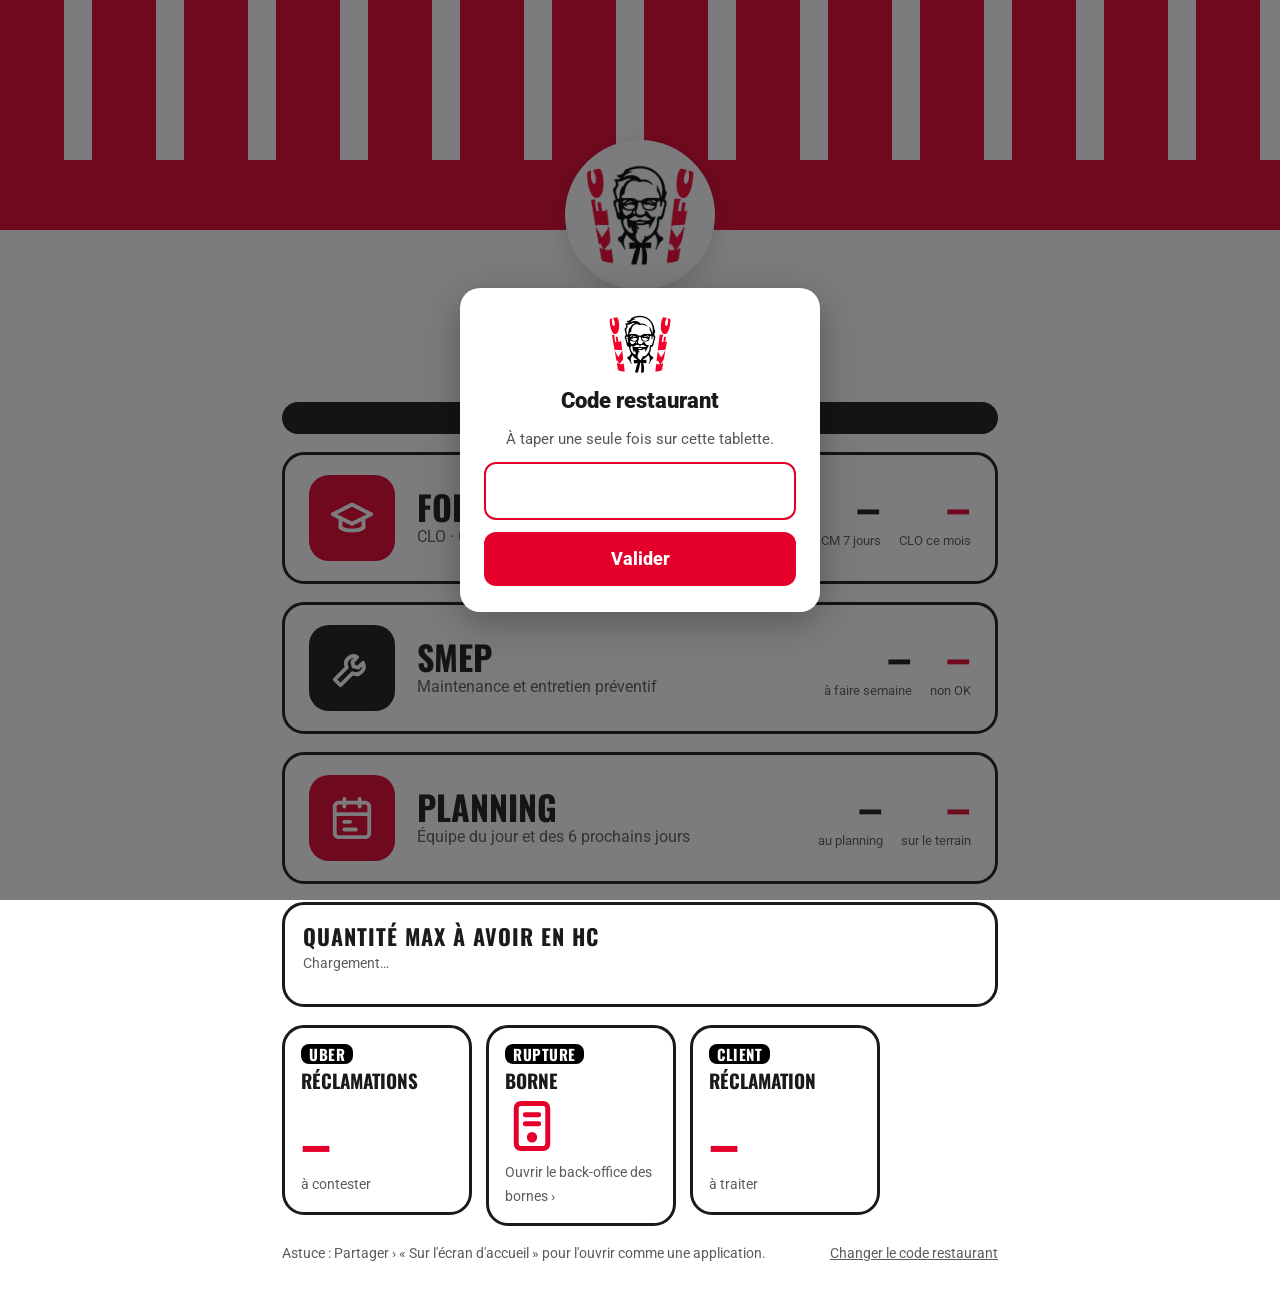
==== commit 9f339e25: "HC : titre « Quantité max à avoir en HC » Co-Authored-By: Claude Opus 5.5 <noreply@anthropic.com> Cl" ====
--- a/index.html
+++ b/index.html
@@ -51,6 +51,7 @@
   .hc-p b { display:block; font-family:Oswald, sans-serif; font-weight:700; font-size:44px; line-height:1.05; color:var(--ink); }
   .hc-p em { display:block; font-style:normal; font-size:13px; color:#444; font-weight:700; }
   .hc-p small { display:block; font-size:11.5px; color:var(--mut); }
+  .hc-p small.gf { margin-top:4px; color:#8a5a00; font-weight:700; }
   @media (max-width:600px) { .hc-g { grid-template-columns:repeat(3, 1fr); } .hc-p b { font-size:36px; } }
   .foot { color:var(--mut); font-size:14px; display:flex; justify-content:space-between; gap:12px; flex-wrap:wrap; }
   .foot button { font:inherit; font-size:14px; background:none; border:0; color:var(--mut); text-decoration:underline; padding:0; }
@@ -137,7 +138,7 @@
     <div class="tx"><b>Planning</b><span id="p-sous">Équipe du jour et des 6 prochains jours</span></div>
     <div class="nums"><div><b id="p-tot">–</b><span>au planning</span></div><div class="r"><b id="p-now">–</b><span>sur le terrain</span></div></div>
   </a>
-  <section class="hc" id="hc" aria-live="polite"><h2>À avoir en HC</h2><div class="hc-s" id="hc-s">Chargement…</div><div class="hc-g" id="hc-g"></div></section>
+  <section class="hc" id="hc" aria-live="polite"><h2>Quantité max à avoir en HC</h2><div class="hc-s" id="hc-s">Chargement…</div><div class="hc-g" id="hc-g"></div></section>
   <div class="minis">
     <button type="button" class="mini" id="uber" title="Commandes Uber à refaire et photographier pour contester">
       <div class="lg"><em>Uber</em> Réclamations</div>
@@ -225,6 +226,7 @@
       var c = el('div', 'hc-p'); c.style.setProperty('--c', p[2]); c.append(el('span', '', p[1]));
       if (p[3]) { var sacs = Math.ceil(q / p[3] * 10) / 10; c.append(el('b', '', String(sacs).replace('.', ',')), el('em', '', sacs > 1 ? 'sacs' : 'sac'), el('small', '', '≈ ' + Math.ceil(q) + ' pcs')); }
       else c.append(el('b', '', Math.ceil(q)), el('em', '', 'pcs'));
+      var G = H.garde && H.garde[p[0]]; if (G) { var z = el('small', 'gf', 'conso des 6 derniers jours'); z.title = 'Garde-fou : ' + String(G.jours).replace('.', ',') + ' pour 1000 € sur les mêmes jours, soit plus de 15 % au-dessus des 6 derniers jours (' + String(G.six).replace('.', ',') + ') : la conso des 6 derniers jours est utilisée.'; c.append(z); }
       g.append(c);
     });
   }
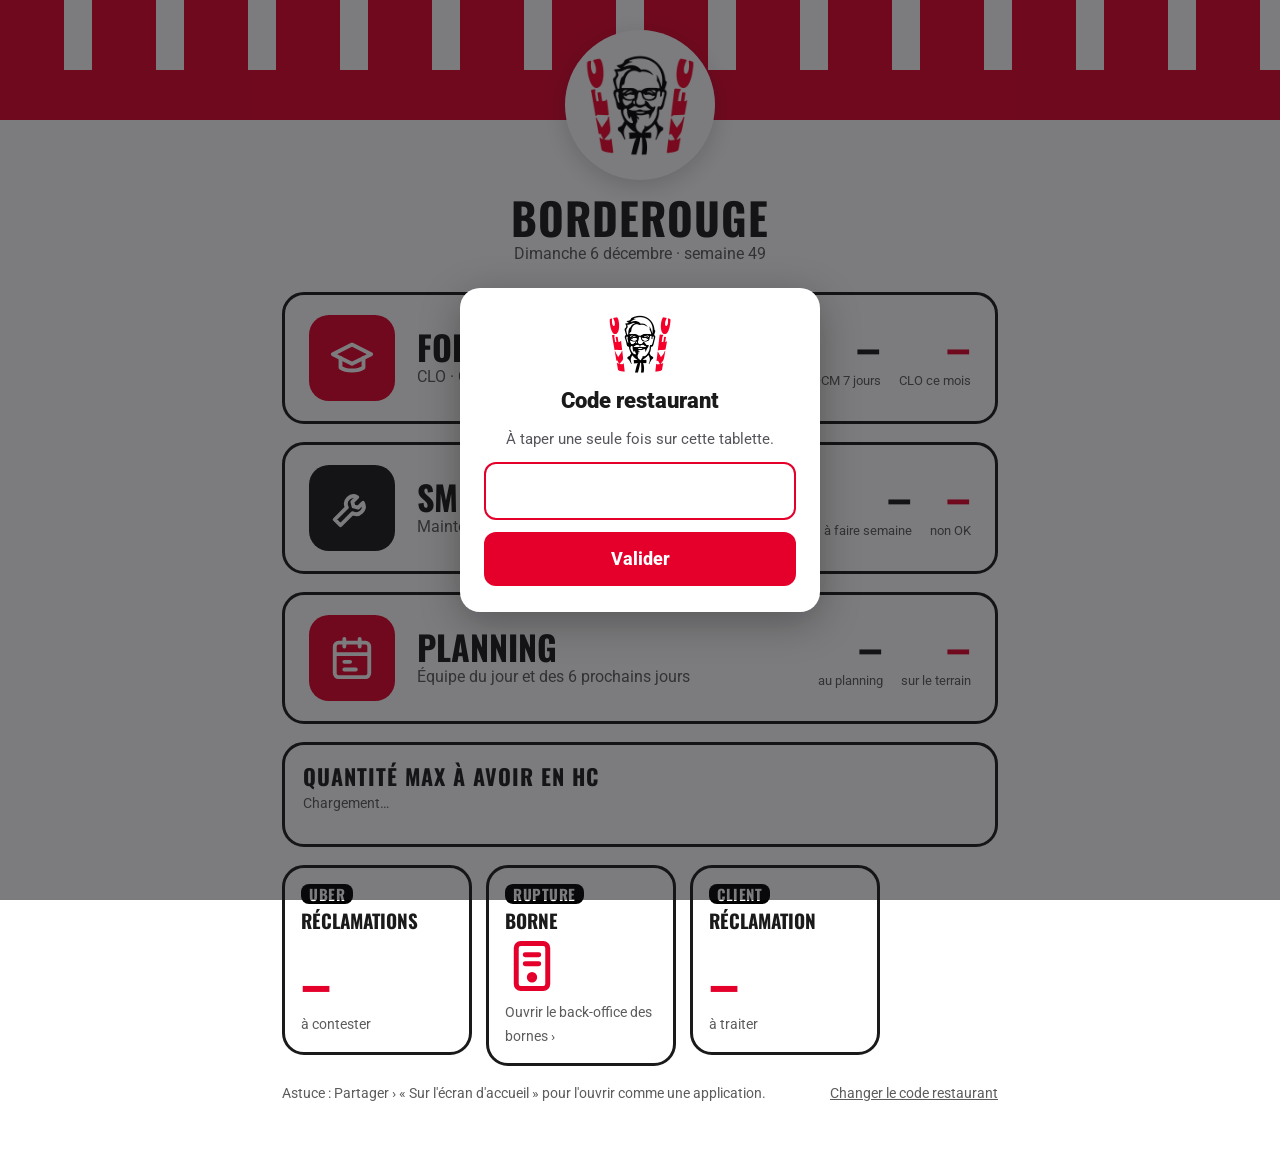
==== commit 779d694f: "Accueil : bandeau du haut moins haut ; bandeau CA vraiment caché quand il n'y a pas de chiffres du j" ====
--- a/index.html
+++ b/index.html
@@ -18,8 +18,8 @@
   :root { --red:#e4002b; --ink:#1a1a1a; --mut:#5c5c5c; }
   * { box-sizing:border-box; -webkit-tap-highlight-color:transparent; }
   body { margin:0; font:17px/1.4 Roboto, -apple-system, "Segoe UI", Arial, sans-serif; color:var(--ink); background:#fff; -webkit-font-smoothing:antialiased; min-height:100vh; }
-  .top { height:230px; background:repeating-linear-gradient(90deg, var(--red) 0 64px, #fff 64px 92px); position:relative; display:flex; align-items:flex-end; justify-content:center; }
-  .top::after { content:""; position:absolute; left:0; right:0; bottom:0; height:70px; background:var(--red); }
+  .top { height:120px; background:repeating-linear-gradient(90deg, var(--red) 0 64px, #fff 64px 92px); position:relative; display:flex; align-items:flex-end; justify-content:center; }
+  .top::after { content:""; position:absolute; left:0; right:0; bottom:0; height:50px; background:var(--red); }
   .logo { position:relative; z-index:1; width:150px; height:150px; border-radius:50%; background:#fff; display:flex; align-items:center; justify-content:center; margin-bottom:-60px; box-shadow:0 6px 24px rgba(0,0,0,.18); }
   .logo img { width:112px; height:112px; object-fit:contain; }
   .ti { text-align:center; padding:74px 24px 6px; }
@@ -65,6 +65,7 @@
   .ca .hi i { font-style:normal; font-size:14px; display:block; }
   .ca .up { color:#5fd38a; } .ca .dn { color:#ff7d8f; }
   .ca { cursor:pointer; }
+  .ca[hidden], .msgs[hidden], .hc[hidden] { display:none; }
   .ca .more { flex-basis:100%; font-size:13px; color:#bdbdbd; margin-top:-6px; }
   .ca .hrs { flex-basis:100%; display:grid; grid-template-columns:1fr; max-width:560px; gap:4px; border-top:2px solid #444; padding-top:12px; }
   .ca .hrs div { display:grid; grid-template-columns:44px 1fr; align-items:center; gap:8px; font-size:15px; }
@@ -112,7 +113,7 @@
   .cd .ph.ok { background:#137a37; } .cd .ph.att { background:#777; } .cd .ph.err { background:var(--red); }
   .cd .ph svg { flex:none; }
   .ov .vide { padding:30px; text-align:center; color:var(--mut); }
-  @media (max-width:600px) { .ca .big b { font-size:40px; } .ca .hi { border-left:0; padding-left:0; } .minis { grid-template-columns:1fr 1fr; } .mini { padding:12px; } .mini b { font-size:40px; } .mini span { font-size:13px; } .top { height:180px; } .logo { width:120px; height:120px; } .logo img { width:90px; height:90px; } .nums { display:none; } .tx b { font-size:28px; } .ic { width:64px; height:64px; } }
+  @media (max-width:600px) { .ca .big b { font-size:40px; } .ca .hi { border-left:0; padding-left:0; } .minis { grid-template-columns:1fr 1fr; } .mini { padding:12px; } .mini b { font-size:40px; } .mini span { font-size:13px; } .top { height:100px; } .logo { width:120px; height:120px; } .logo img { width:90px; height:90px; } .nums { display:none; } .tx b { font-size:28px; } .ic { width:64px; height:64px; } }
 </style>
 <script src="config.js?v=202611252130"></script>
 <script src="app.js?v=202611252130"></script>
@@ -226,7 +227,9 @@
       var c = el('div', 'hc-p'); c.style.setProperty('--c', p[2]); c.append(el('span', '', p[1]));
       if (p[3]) { var sacs = Math.ceil(q / p[3] * 10) / 10; c.append(el('b', '', String(sacs).replace('.', ',')), el('em', '', sacs > 1 ? 'sacs' : 'sac'), el('small', '', '≈ ' + Math.ceil(q) + ' pcs')); }
       else c.append(el('b', '', Math.ceil(q)), el('em', '', 'pcs'));
-      var G = H.garde && H.garde[p[0]]; if (G) { var z = el('small', 'gf', 'conso des 6 derniers jours'); z.title = 'Garde-fou : ' + String(G.jours).replace('.', ',') + ' pour 1000 € sur les mêmes jours, soit plus de 15 % au-dessus des 6 derniers jours (' + String(G.six).replace('.', ',') + ') : la conso des 6 derniers jours est utilisée.'; c.append(z); }
+      var G = H.garde && H.garde[p[0]]; if (G) { var fr2 = function (x) { return String(x).replace('.', ','); }, ex = G.exclu ? G.exclu.slice(8) + '/' + G.exclu.slice(5, 7) : '';
+        var z = el('small', 'gf', G.mode === 'mardis' ? '2 mardis sur 3 (' + ex + ' écarté)' : 'conso des 6 derniers jours (hors mardis)');
+        z.title = G.mode === 'mardis' ? 'Garde-fou : le mardi ' + ex + ' (' + fr2(G.jours) + ' pour 1000 €) dépasse de plus de 15 % la moyenne des 2 autres mardis (' + fr2(G.autres) + ') : il n’est pas pris en compte.' : 'Garde-fou : ' + fr2(G.jours) + ' pour 1000 € sur les mêmes jours, soit plus de 15 % au-dessus des 6 derniers jours hors mardis (' + fr2(G.six) + ') : la conso des 6 derniers jours est utilisée.'; c.append(z); }
       g.append(c);
     });
   }
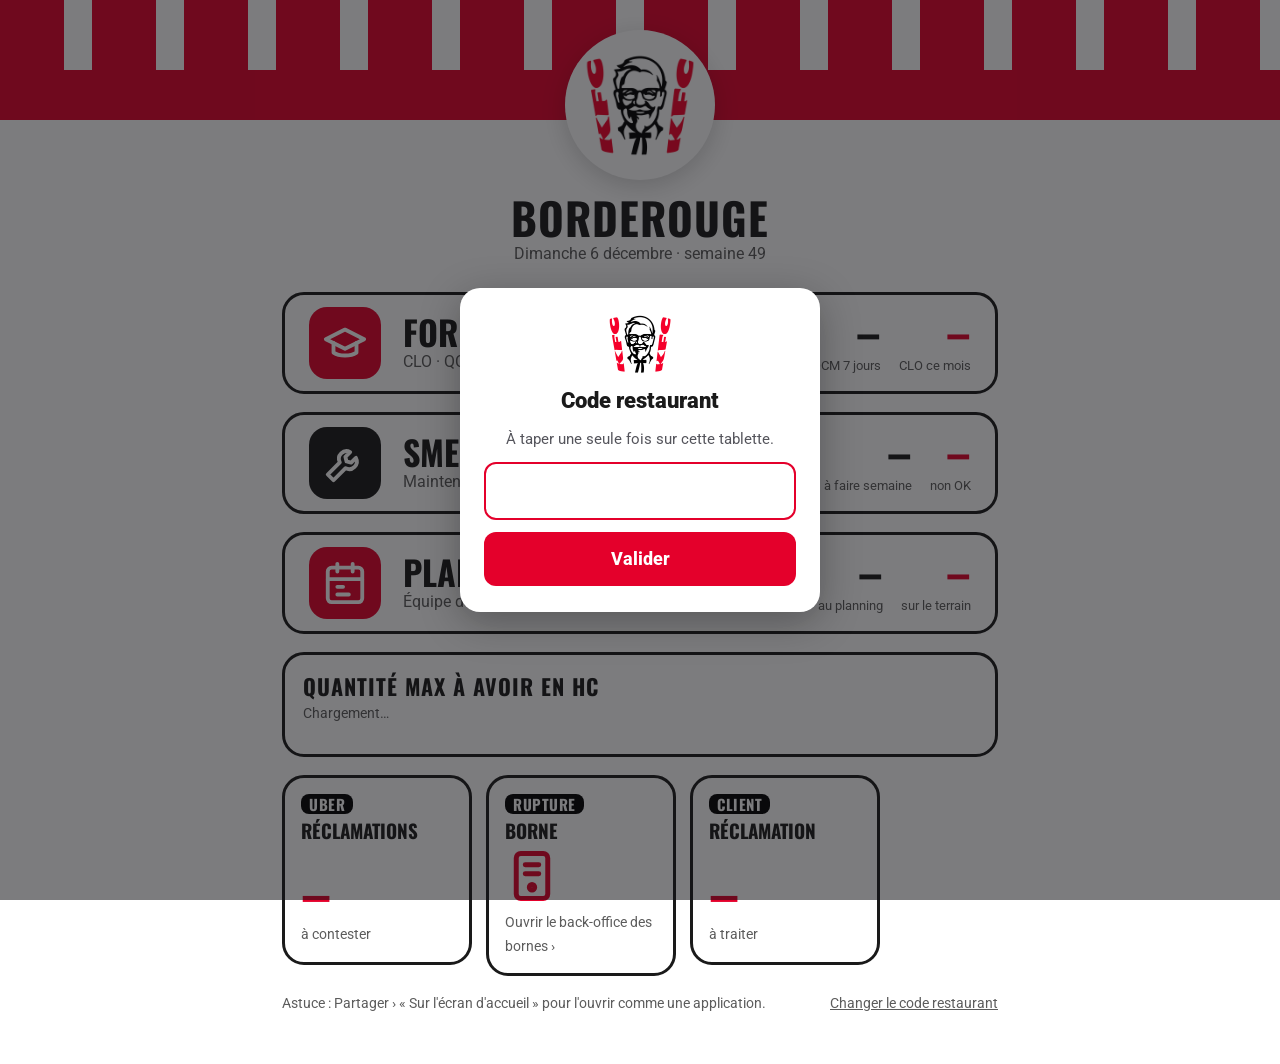
==== commit f6252f22: "Accueil : cases Formation / SMEP / Planning un peu moins hautes Co-Authored-By: Claude Opus 5.5 <nor" ====
--- a/index.html
+++ b/index.html
@@ -26,9 +26,9 @@
   .ti b { display:block; font-family:Oswald, "Arial Narrow", sans-serif; font-weight:700; font-size:44px; text-transform:uppercase; letter-spacing:1px; line-height:1.1; }
   .ti span { color:var(--mut); font-size:16px; }
   main { max-width:760px; margin:0 auto; padding:20px 22px 50px; display:flex; flex-direction:column; gap:18px; }
-  .tile { display:flex; align-items:center; gap:22px; background:#fff; border:3px solid var(--ink); border-radius:22px; padding:20px 24px; text-decoration:none; color:inherit; }
+  .tile { display:flex; align-items:center; gap:22px; background:#fff; border:3px solid var(--ink); border-radius:22px; padding:12px 24px; text-decoration:none; color:inherit; }
   .tile:active { transform:scale(.985); }
-  .ic { width:86px; height:86px; border-radius:20px; background:var(--red); display:flex; align-items:center; justify-content:center; flex:none; }
+  .ic { width:72px; height:72px; border-radius:18px; background:var(--red); display:flex; align-items:center; justify-content:center; flex:none; }
   .ic.k { background:var(--ink); }
   .tx { flex:1; min-width:0; }
   .tx b { display:block; font-family:Oswald, sans-serif; font-weight:700; font-size:34px; text-transform:uppercase; line-height:1.1; }
